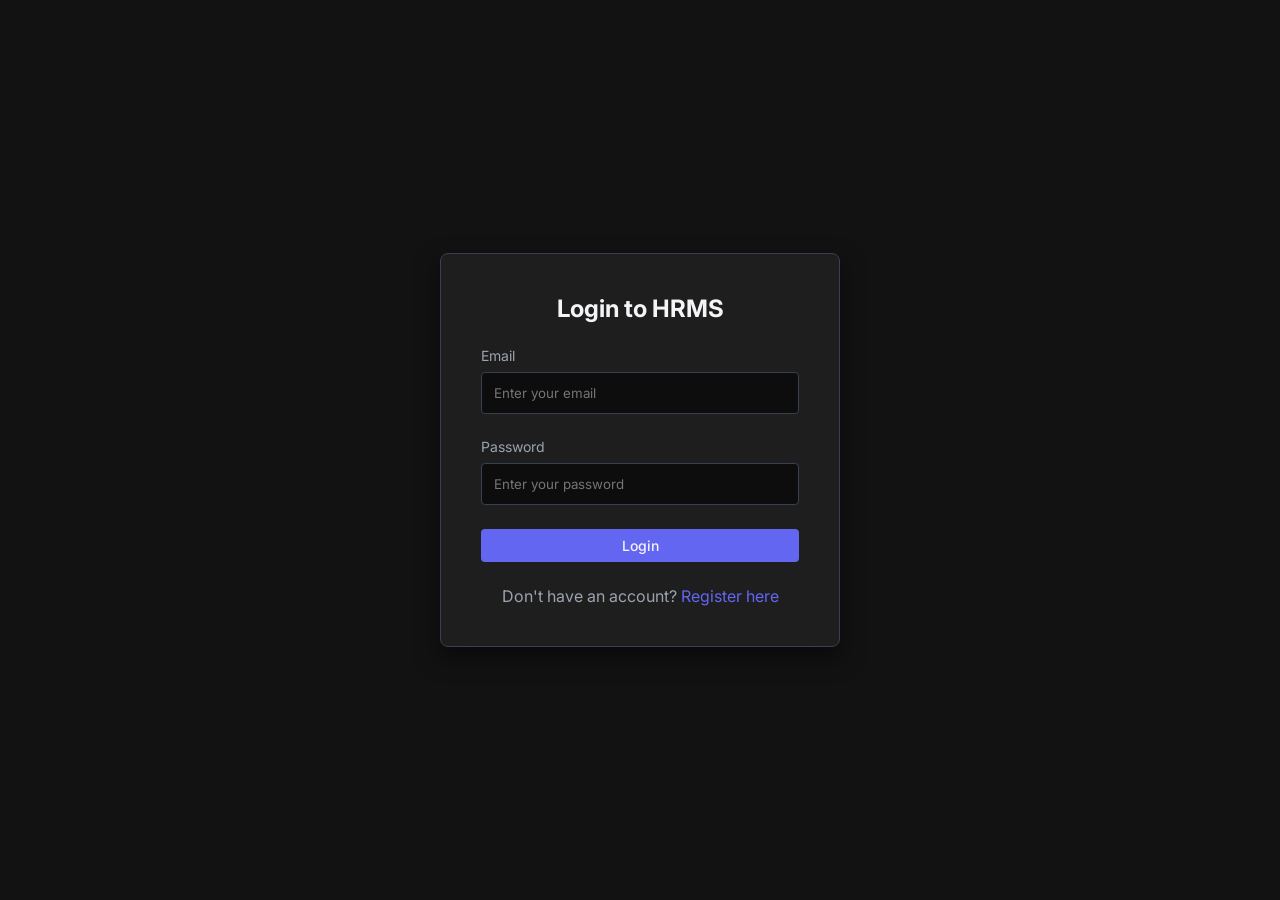
==== Frontend/admin-dashboard.html @ 96296945 "Complete" ====
<!DOCTYPE html>
<html lang="en">
<head>
    <meta charset="UTF-8">
    <meta name="viewport" content="width=device-width, initial-scale=1.0">
    <title>Dashboard - HRMS</title>
    <link rel="stylesheet" href="css/style.css">
    <link href="https://fonts.googleapis.com/css2?family=Inter:wght@400;500;600;700&display=swap" rel="stylesheet">
</head>
<body>

<div class="app-container">
    <!-- Sidebar -->
    <aside class="sidebar">
        <div class="sidebar-header">
            <span>HRMS Portal</span>
        </div>
        <ul class="sidebar-menu">
            <li><a href="dashboard.html" class="active admin-only">Dashboard</a></li>
            <li><a href="employees.html" class="admin-only">Employees</a></li>
            <li><a href="departments.html" class="admin-only">Departments</a></li>
            <li><a href="attendance.html">Attendance</a></li>
            <li><a href="leaves.html">Leaves</a></li>
            <li><a href="payroll.html">Payroll</a></li>
            <li><a href="profile.html">My Profile</a></li>
            <li><a href="#" id="logout-btn">Logout</a></li>
        </ul>
    </aside>

    <!-- Main Content -->
    <main class="main-content">
        <nav class="top-nav">
            <h2>Admin Dashboard</h2>
            <div class="user-info">
                <span id="sidebar-user-name">User Name</span>
                <span class="user-role-badge" id="sidebar-user-role">ROLE</span>
            </div>
        </nav>

        <div class="content-area">
            <div id="loading" class="text-center">
                <p>Loading dashboard statistics...</p>
            </div>

            <div id="dashboard-content" class="hidden">
                <div class="dashboard-cards">
                    <div class="stat-card">
                        <span class="stat-title">Total Employees</span>
                        <span class="stat-value" id="stat-emp">0</span>
                    </div>
                    <div class="stat-card">
                        <span class="stat-title">Total Departments</span>
                        <span class="stat-value" id="stat-dept">0</span>
                    </div>
                    <div class="stat-card">
                        <span class="stat-title">Present Today</span>
                        <span class="stat-value" id="stat-present">0</span>
                    </div>
                    <div class="stat-card">
                        <span class="stat-title">Absent Today</span>
                        <span class="stat-value" id="stat-absent">0</span>
                    </div>
                    <div class="stat-card">
                        <span class="stat-title">Pending Leaves</span>
                        <span class="stat-value" id="stat-leaves-pending">0</span>
                    </div>
                    <div class="stat-card">
                        <span class="stat-title">Approved Leaves</span>
                        <span class="stat-value" id="stat-leaves-approved">0</span>
                    </div>
                    <div class="stat-card">
                        <span class="stat-title">Total Payroll Records</span>
                        <span class="stat-value" id="stat-payroll">0</span>
                    </div>
                </div>
            </div>
            
            <div id="employee-dashboard-content" class="hidden">
                <div class="stat-card">
                    <span class="stat-title">Welcome back</span>
                    <span class="stat-value">Employee Dashboard</span>
                    <p class="mt-2">Use the sidebar to view your attendance, leaves, and payroll details.</p>
                </div>
            </div>
        </div>
    </main>
</div>

<script src="js/api.js"></script>
<script src="js/auth.js"></script>
<script src="js/dashboard.js"></script>
</body>
</html>
---- Frontend/css/style.css ----
:root {
    --bg-dark: #121212;
    --bg-darker: #0d0d0d;
    --bg-card: #1e1e1e;
    --bg-hover: #2c2c2c;
    --primary: #6366f1;
    --primary-hover: #4f46e5;
    --text-main: #f3f4f6;
    --text-muted: #9ca3af;
    --border-color: #374151;
    --success: #10b981;
    --warning: #f59e0b;
    --danger: #ef4444;
    --info: #3b82f6;
}

* {
    margin: 0;
    padding: 0;
    box-sizing: border-box;
    font-family: 'Inter', 'Segoe UI', Roboto, Helvetica, Arial, sans-serif;
}

body {
    background-color: var(--bg-dark);
    color: var(--text-main);
    display: flex;
    min-height: 100vh;
}

/* Typography */
h1, h2, h3, h4 {
    color: var(--text-main);
    margin-bottom: 1rem;
}

p {
    color: var(--text-muted);
}

a {
    color: var(--primary);
    text-decoration: none;
    transition: color 0.3s ease;
}

a:hover {
    color: var(--primary-hover);
}

/* Layout */
.app-container {
    display: flex;
    width: 100%;
}

.sidebar {
    width: 260px;
    background-color: var(--bg-card);
    border-right: 1px solid var(--border-color);
    display: flex;
    flex-direction: column;
    transition: all 0.3s ease;
}

.sidebar-header {
    padding: 1.5rem;
    font-size: 1.25rem;
    font-weight: 600;
    border-bottom: 1px solid var(--border-color);
    display: flex;
    align-items: center;
    gap: 0.5rem;
}

.sidebar-menu {
    flex: 1;
    padding: 1rem 0;
    list-style: none;
}

.sidebar-menu li a {
    display: flex;
    align-items: center;
    padding: 0.75rem 1.5rem;
    color: var(--text-muted);
    text-decoration: none;
    transition: all 0.3s ease;
}

.sidebar-menu li a:hover, .sidebar-menu li a.active {
    background-color: var(--bg-hover);
    color: var(--text-main);
    border-left: 4px solid var(--primary);
}

.main-content {
    flex: 1;
    display: flex;
    flex-direction: column;
    min-width: 0; /* Important for flex child truncation */
}

.top-nav {
    height: 70px;
    background-color: var(--bg-card);
    border-bottom: 1px solid var(--border-color);
    display: flex;
    align-items: center;
    justify-content: space-between;
    padding: 0 2rem;
}

.user-info {
    display: flex;
    align-items: center;
    gap: 1rem;
}

.user-role-badge {
    background-color: var(--primary);
    color: white;
    padding: 0.25rem 0.5rem;
    border-radius: 4px;
    font-size: 0.75rem;
    font-weight: bold;
}

.content-area {
    padding: 2rem;
    overflow-y: auto;
    flex: 1;
}

/* Cards */
.dashboard-cards {
    display: grid;
    grid-template-columns: repeat(auto-fit, minmax(240px, 1fr));
    gap: 1.5rem;
    margin-bottom: 2rem;
}

.stat-card {
    background-color: var(--bg-card);
    border: 1px solid var(--border-color);
    border-radius: 8px;
    padding: 1.5rem;
    display: flex;
    flex-direction: column;
    transition: transform 0.2s ease, box-shadow 0.2s ease;
}

.stat-card:hover {
    transform: translateY(-2px);
    box-shadow: 0 4px 12px rgba(0, 0, 0, 0.5);
}

.stat-title {
    color: var(--text-muted);
    font-size: 0.875rem;
    margin-bottom: 0.5rem;
}

.stat-value {
    font-size: 2rem;
    font-weight: 700;
    color: var(--text-main);
}

/* Tables */
.table-container {
    background-color: var(--bg-card);
    border-radius: 8px;
    border: 1px solid var(--border-color);
    overflow-x: auto;
    margin-bottom: 2rem;
}

.table-header-actions {
    display: flex;
    justify-content: space-between;
    padding: 1rem 1.5rem;
    border-bottom: 1px solid var(--border-color);
    align-items: center;
}

table {
    width: 100%;
    border-collapse: collapse;
}

th, td {
    padding: 1rem 1.5rem;
    text-align: left;
    border-bottom: 1px solid var(--border-color);
}

th {
    background-color: var(--bg-darker);
    color: var(--text-muted);
    font-weight: 500;
    text-transform: uppercase;
    font-size: 0.75rem;
    letter-spacing: 0.05em;
    position: sticky;
    top: 0;
}

tr:hover td {
    background-color: var(--bg-hover);
}

/* Buttons */
.btn {
    display: inline-flex;
    align-items: center;
    justify-content: center;
    padding: 0.5rem 1rem;
    border-radius: 4px;
    font-weight: 500;
    cursor: pointer;
    transition: all 0.2s ease;
    border: none;
    font-size: 0.875rem;
    color: var(--text-main);
}

.btn-primary {
    background-color: var(--primary);
}

.btn-primary:hover {
    background-color: var(--primary-hover);
}

.btn-secondary {
    background-color: transparent;
    border: 1px solid var(--border-color);
}

.btn-secondary:hover {
    background-color: var(--bg-hover);
}

.btn-danger {
    background-color: var(--danger);
}

.btn-danger:hover {
    background-color: #dc2626;
    color: white;
}

.btn-success {
    background-color: var(--success);
}

.btn-success:hover {
    background-color: #059669;
}

.btn-sm {
    padding: 0.25rem 0.5rem;
    font-size: 0.75rem;
}

/* Forms */
.form-group {
    margin-bottom: 1.5rem;
}

.form-label {
    display: block;
    margin-bottom: 0.5rem;
    color: var(--text-muted);
    font-size: 0.875rem;
}

.form-control {
    width: 100%;
    padding: 0.75rem;
    background-color: var(--bg-darker);
    border: 1px solid var(--border-color);
    border-radius: 4px;
    color: var(--text-main);
    transition: border-color 0.2s ease;
}

.form-control:focus {
    outline: none;
    border-color: var(--primary);
}

/* Auth Page specific */
.auth-container {
    display: flex;
    align-items: center;
    justify-content: center;
    min-height: 100vh;
    width: 100%;
}

.auth-box {
    background-color: var(--bg-card);
    padding: 2.5rem;
    border-radius: 8px;
    border: 1px solid var(--border-color);
    width: 100%;
    max-width: 400px;
    box-shadow: 0 10px 25px rgba(0, 0, 0, 0.5);
}

/* Modal */
.modal {
    display: none;
    position: fixed;
    top: 0; left: 0; right: 0; bottom: 0;
    background-color: rgba(0,0,0,0.7);
    z-index: 1000;
    align-items: center;
    justify-content: center;
}

.modal.active {
    display: flex;
}

.modal-content {
    background-color: var(--bg-card);
    border-radius: 8px;
    width: 100%;
    max-width: 500px;
    border: 1px solid var(--border-color);
    box-shadow: 0 10px 25px rgba(0,0,0,0.5);
    max-height: 90vh;
    overflow-y: auto;
}

.modal-header {
    padding: 1.5rem;
    border-bottom: 1px solid var(--border-color);
    display: flex;
    justify-content: space-between;
    align-items: center;
}

.modal-body {
    padding: 1.5rem;
}

.modal-footer {
    padding: 1.5rem;
    border-top: 1px solid var(--border-color);
    display: flex;
    justify-content: flex-end;
    gap: 1rem;
}

.close-modal {
    background: none;
    border: none;
    color: var(--text-muted);
    font-size: 1.5rem;
    cursor: pointer;
}

/* Badges */
.badge {
    padding: 0.25rem 0.5rem;
    border-radius: 9999px;
    font-size: 0.75rem;
    font-weight: 500;
}

.badge-success { background-color: rgba(16, 185, 129, 0.2); color: var(--success); }
.badge-warning { background-color: rgba(245, 158, 11, 0.2); color: var(--warning); }
.badge-danger { background-color: rgba(239, 68, 68, 0.2); color: var(--danger); }
.badge-info { background-color: rgba(59, 130, 246, 0.2); color: var(--info); }

/* Toasts */
#toast-container {
    position: fixed;
    top: 20px;
    right: 20px;
    z-index: 2000;
}

.toast {
    background-color: var(--bg-card);
    color: var(--text-main);
    padding: 1rem 1.5rem;
    border-radius: 4px;
    margin-bottom: 1rem;
    box-shadow: 0 4px 6px rgba(0,0,0,0.3);
    border-left: 4px solid var(--primary);
    animation: slideIn 0.3s ease forwards;
}

.toast.error { border-left-color: var(--danger); }
.toast.success { border-left-color: var(--success); }

@keyframes slideIn {
    from { transform: translateX(100%); opacity: 0; }
    to { transform: translateX(0); opacity: 1; }
}

/* Utilities */
.text-center { text-align: center; }
.mt-1 { margin-top: 0.5rem; }
.mt-2 { margin-top: 1rem; }
.mt-3 { margin-top: 1.5rem; }
.mb-1 { margin-bottom: 0.5rem; }
.mb-2 { margin-bottom: 1rem; }
.mb-3 { margin-bottom: 1.5rem; }
.flex { display: flex; }
.gap-2 { gap: 0.5rem; }
.gap-3 { gap: 1rem; }
.hidden { display: none !important; }

/* Responsive */
@media (max-width: 768px) {
    .sidebar {
        position: fixed;
        height: 100vh;
        z-index: 100;
        transform: translateX(-100%);
    }
    
    .sidebar.active {
        transform: translateX(0);
    }
    
    .mobile-menu-btn {
        display: block;
    }
}
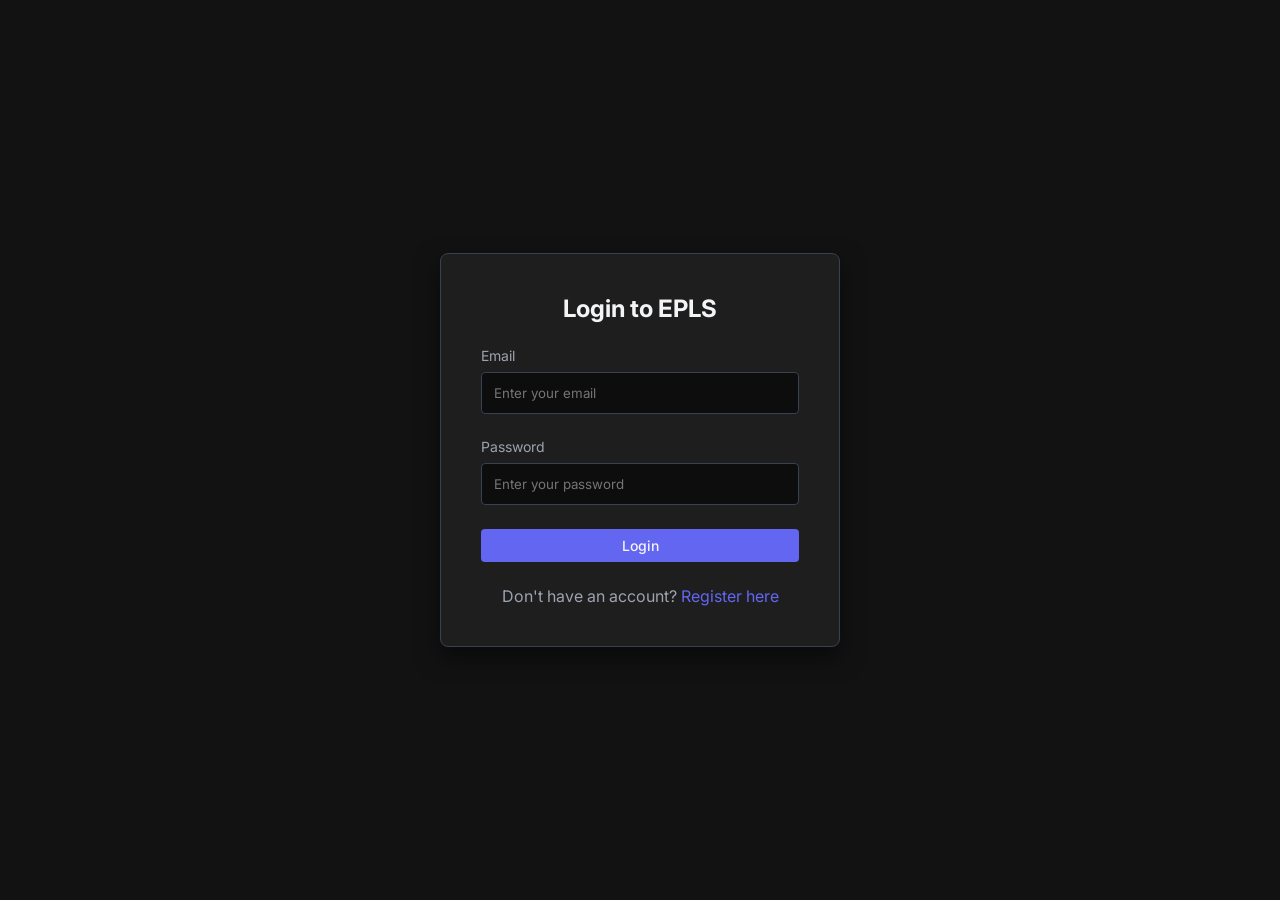
==== commit 5c4d6998: "Complete" ====
--- a/Frontend/admin-dashboard.html
+++ b/Frontend/admin-dashboard.html
@@ -3,7 +3,7 @@
 <head>
     <meta charset="UTF-8">
     <meta name="viewport" content="width=device-width, initial-scale=1.0">
-    <title>Dashboard - HRMS</title>
+    <title>Dashboard - EPLS</title>
     <link rel="stylesheet" href="css/style.css">
     <link href="https://fonts.googleapis.com/css2?family=Inter:wght@400;500;600;700&display=swap" rel="stylesheet">
 </head>
@@ -13,7 +13,7 @@
     <!-- Sidebar -->
     <aside class="sidebar">
         <div class="sidebar-header">
-            <span>HRMS Portal</span>
+            <span>EPLS Portal</span>
         </div>
         <ul class="sidebar-menu">
             <li><a href="dashboard.html" class="active admin-only">Dashboard</a></li>
